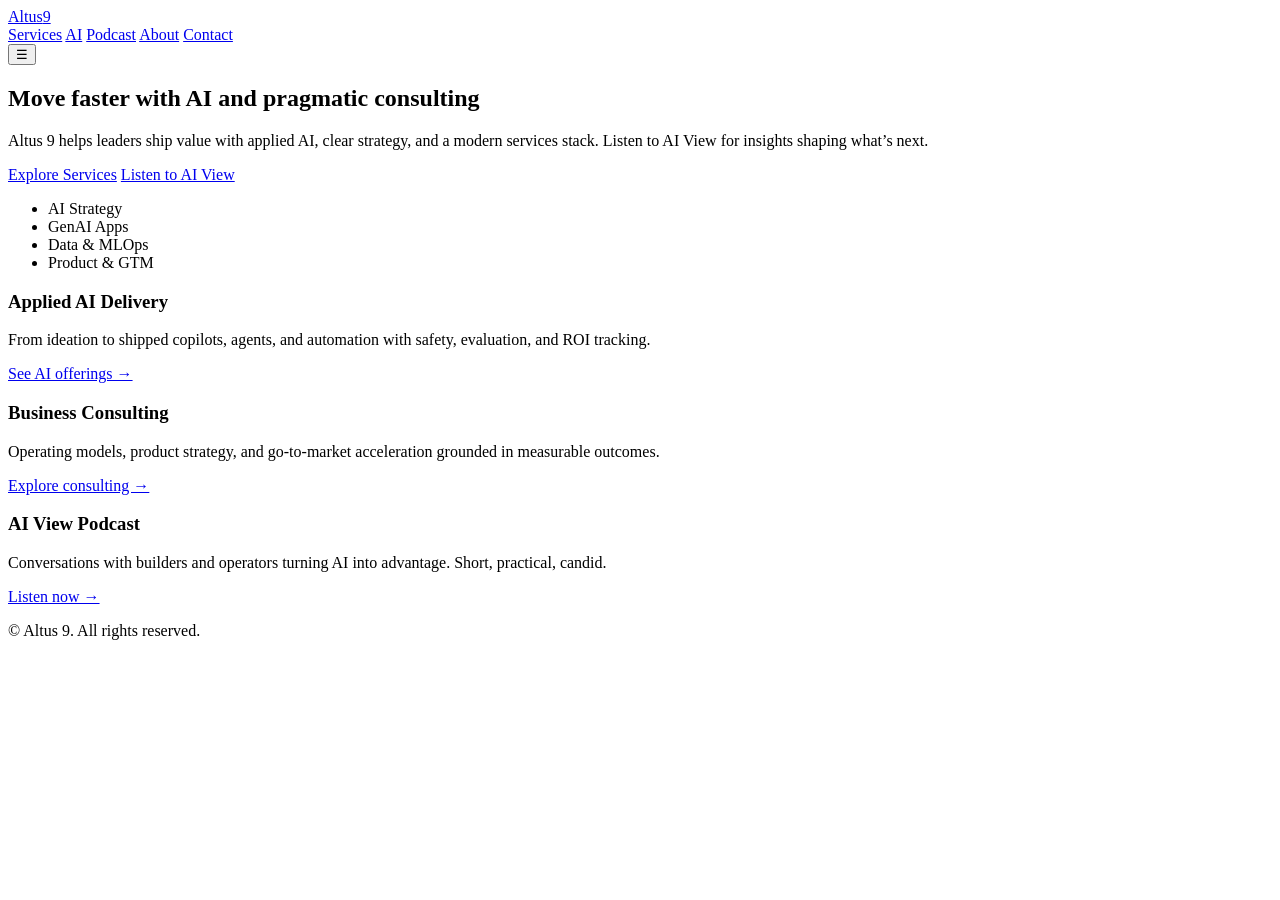
==== altus9/index.html @ ae4704a9 "feat: Add website pages and styles This commit introduces the core website structure, including page" ====
<!doctype html>
<html lang="en">
<head>
	<meta charset="utf-8">
	<meta name="viewport" content="width=device-width, initial-scale=1">
	<title>Altus 9 — AI, Consulting, and Modern Services</title>
	<meta name="description" content="Altus 9 delivers AI, business consulting, and adjacent in‑demand services. Explore AI View podcast and more.">
	<link rel="preconnect" href="https://fonts.googleapis.com">
	<link rel="preconnect" href="https://fonts.gstatic.com" crossorigin>
	<link href="https://fonts.googleapis.com/css2?family=Inter:wght@300;400;600;700&display=swap" rel="stylesheet">
	<link rel="stylesheet" href="/assets/css/styles.css">
	<link rel="icon" href="/assets/images/favicon.png">
</head>
<body>
	<header class="site-header">
		<div class="container">
			<a class="logo" href="/">Altus<span>9</span></a>
			<nav class="nav" id="nav">
				<a href="/services.html">Services</a>
				<a href="/ai.html">AI</a>
				<a href="/podcast.html">Podcast</a>
				<a href="/about.html">About</a>
				<a class="btn btn-primary" href="/contact.html">Contact</a>
			</nav>
			<button class="nav-toggle" id="navToggle" aria-label="Toggle navigation">☰</button>
		</div>
	</header>

	<main>
		<section class="hero">
			<div class="container">
				<h1>Move faster with AI and pragmatic consulting</h1>
				<p>Altus 9 helps leaders ship value with applied AI, clear strategy, and a modern services stack. Listen to AI View for insights shaping what’s next.</p>
				<div class="actions">
					<a class="btn btn-primary" href="/services.html">Explore Services</a>
					<a class="btn" href="/podcast.html">Listen to AI View</a>
				</div>
			</div>
		</section>

		<section class="trust">
			<div class="container">
				<ul class="trust-grid">
					<li>AI Strategy</li>
					<li>GenAI Apps</li>
					<li>Data & MLOps</li>
					<li>Product & GTM</li>
				</ul>
			</div>
		</section>

		<section class="highlights">
			<div class="container grid-3">
				<article>
					<h3>Applied AI Delivery</h3>
					<p>From ideation to shipped copilots, agents, and automation with safety, evaluation, and ROI tracking.</p>
					<a href="/ai.html" class="link">See AI offerings →</a>
				</article>
				<article>
					<h3>Business Consulting</h3>
					<p>Operating models, product strategy, and go‑to‑market acceleration grounded in measurable outcomes.</p>
					<a href="/services.html" class="link">Explore consulting →</a>
				</article>
				<article>
					<h3>AI View Podcast</h3>
					<p>Conversations with builders and operators turning AI into advantage. Short, practical, candid.</p>
					<a href="/podcast.html" class="link">Listen now →</a>
				</article>
			</div>
		</section>
	</main>

	<footer class="site-footer">
		<div class="container">
			<p>© <span id="year"></span> Altus 9. All rights reserved.</p>
		</div>
	</footer>
	<script src="/assets/js/main.js"></script>
</body>
</html>
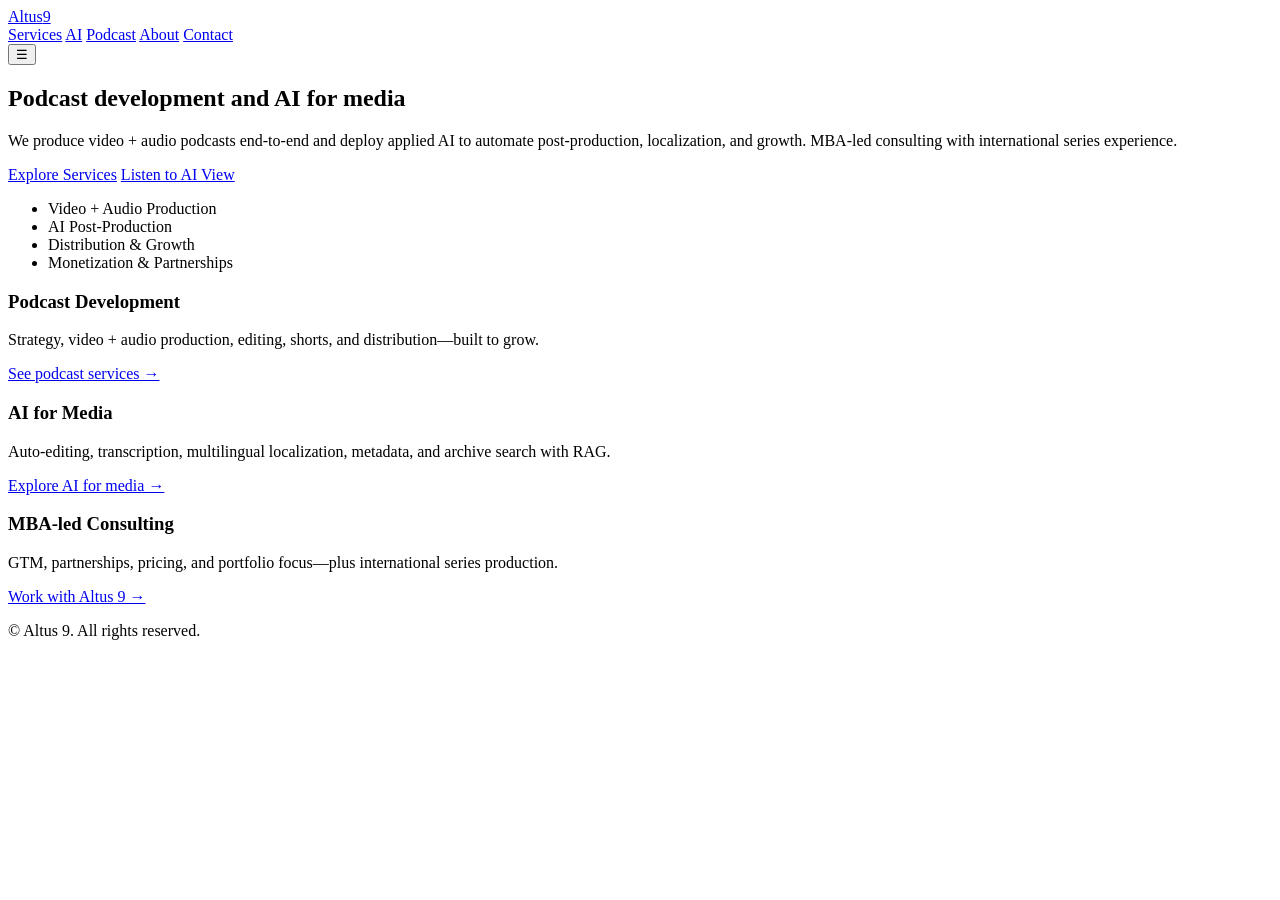
==== commit 9ab16b73: "Refactor: Update website copy to focus on podcast and AI services Co-authored-by: ryebrown500 <ryebr" ====
--- a/altus9/index.html
+++ b/altus9/index.html
@@ -3,8 +3,8 @@
 <head>
 	<meta charset="utf-8">
 	<meta name="viewport" content="width=device-width, initial-scale=1">
-	<title>Altus 9 — AI, Consulting, and Modern Services</title>
-	<meta name="description" content="Altus 9 delivers AI, business consulting, and adjacent in‑demand services. Explore AI View podcast and more.">
+	<title>Altus 9 — Podcast Development, AI for Media, MBA‑led Consulting</title>
+	<meta name="description" content="Altus 9 builds video + audio podcasts end‑to‑end and applies AI for media automation and growth. MBA‑led consulting and international series production.">
 	<link rel="preconnect" href="https://fonts.googleapis.com">
 	<link rel="preconnect" href="https://fonts.gstatic.com" crossorigin>
 	<link href="https://fonts.googleapis.com/css2?family=Inter:wght@300;400;600;700&display=swap" rel="stylesheet">
@@ -29,8 +29,8 @@
 	<main>
 		<section class="hero">
 			<div class="container">
-				<h1>Move faster with AI and pragmatic consulting</h1>
-				<p>Altus 9 helps leaders ship value with applied AI, clear strategy, and a modern services stack. Listen to AI View for insights shaping what’s next.</p>
+				<h1>Podcast development and AI for media</h1>
+				<p>We produce video + audio podcasts end‑to‑end and deploy applied AI to automate post‑production, localization, and growth. MBA‑led consulting with international series experience.</p>
 				<div class="actions">
 					<a class="btn btn-primary" href="/services.html">Explore Services</a>
 					<a class="btn" href="/podcast.html">Listen to AI View</a>
@@ -41,10 +41,10 @@
 		<section class="trust">
 			<div class="container">
 				<ul class="trust-grid">
-					<li>AI Strategy</li>
-					<li>GenAI Apps</li>
-					<li>Data & MLOps</li>
-					<li>Product & GTM</li>
+					<li>Video + Audio Production</li>
+					<li>AI Post‑Production</li>
+					<li>Distribution & Growth</li>
+					<li>Monetization & Partnerships</li>
 				</ul>
 			</div>
 		</section>
@@ -52,19 +52,19 @@
 		<section class="highlights">
 			<div class="container grid-3">
 				<article>
-					<h3>Applied AI Delivery</h3>
-					<p>From ideation to shipped copilots, agents, and automation with safety, evaluation, and ROI tracking.</p>
-					<a href="/ai.html" class="link">See AI offerings →</a>
+					<h3>Podcast Development</h3>
+					<p>Strategy, video + audio production, editing, shorts, and distribution—built to grow.</p>
+					<a href="/services.html" class="link">See podcast services →</a>
 				</article>
 				<article>
-					<h3>Business Consulting</h3>
-					<p>Operating models, product strategy, and go‑to‑market acceleration grounded in measurable outcomes.</p>
-					<a href="/services.html" class="link">Explore consulting →</a>
+					<h3>AI for Media</h3>
+					<p>Auto‑editing, transcription, multilingual localization, metadata, and archive search with RAG.</p>
+					<a href="/ai.html" class="link">Explore AI for media →</a>
 				</article>
 				<article>
-					<h3>AI View Podcast</h3>
-					<p>Conversations with builders and operators turning AI into advantage. Short, practical, candid.</p>
-					<a href="/podcast.html" class="link">Listen now →</a>
+					<h3>MBA‑led Consulting</h3>
+					<p>GTM, partnerships, pricing, and portfolio focus—plus international series production.</p>
+					<a href="/services.html" class="link">Work with Altus 9 →</a>
 				</article>
 			</div>
 		</section>
